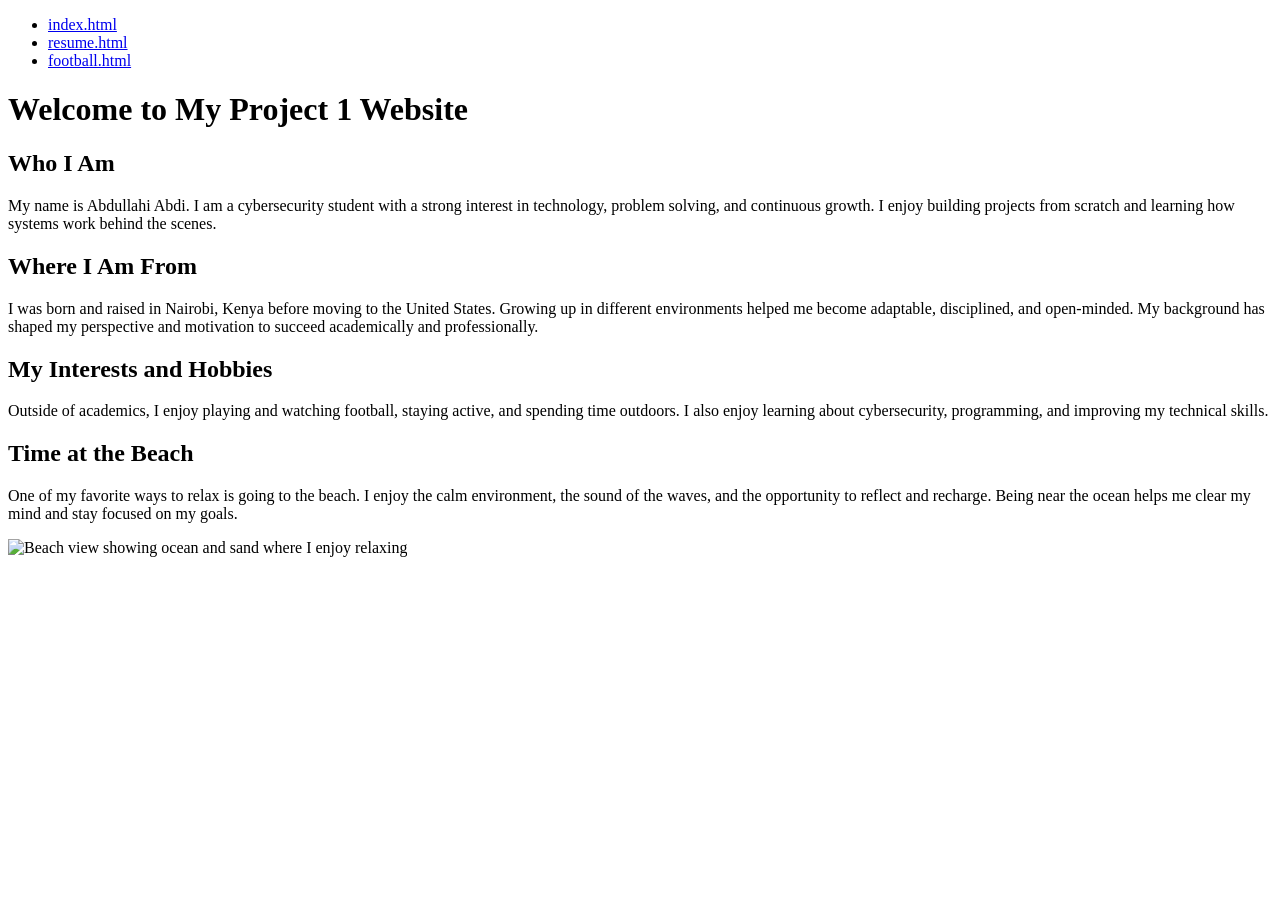
==== project2/index.html @ 9488bbb4 "Create index.html" ====
<!DOCTYPE html>
<html lang="en">
  <head>
    <meta charset="UTF-8">
    <title>Abdullahi Abdi - Project 1</title>
  </head>

  <body>
    <nav>
  <ul>
    <li><a href="index.html">index.html</a></li>
    <li><a href="resume.html">resume.html</a></li>
    <li><a href="football.html">football.html</a></li>
  </ul>
</nav>

    <h1>Welcome to My Project 1 Website</h1>

    <h2>Who I Am</h2>
    <p>
    My name is Abdullahi Abdi. I am a cybersecurity student with a strong interest 
    in technology, problem solving, and continuous growth. I enjoy building projects 
    from scratch and learning how systems work behind the scenes.
  </p>

  <h2>Where I Am From</h2>
  <p>
    I was born and raised in Nairobi, Kenya before moving to the United States. 
    Growing up in different environments helped me become adaptable, disciplined, 
    and open-minded. My background has shaped my perspective and motivation to 
    succeed academically and professionally.
  </p>

  <h2>My Interests and Hobbies</h2>
  <p>
    Outside of academics, I enjoy playing and watching football, staying active, 
    and spending time outdoors. I also enjoy learning about cybersecurity, 
    programming, and improving my technical skills.
  </p>
  <h2>Time at the Beach</h2>
  <p>
    One of my favorite ways to relax is going to the beach. I enjoy the calm 
    environment, the sound of the waves, and the opportunity to reflect and 
    recharge. Being near the ocean helps me clear my mind and stay focused 
    on my goals.
  </p>

  <img src="media/6b4aa15f-7841-44d1-94ff-e7f0ac69c2a6.JPG" alt="Beach view showing ocean and sand where I enjoy relaxing">

</body>
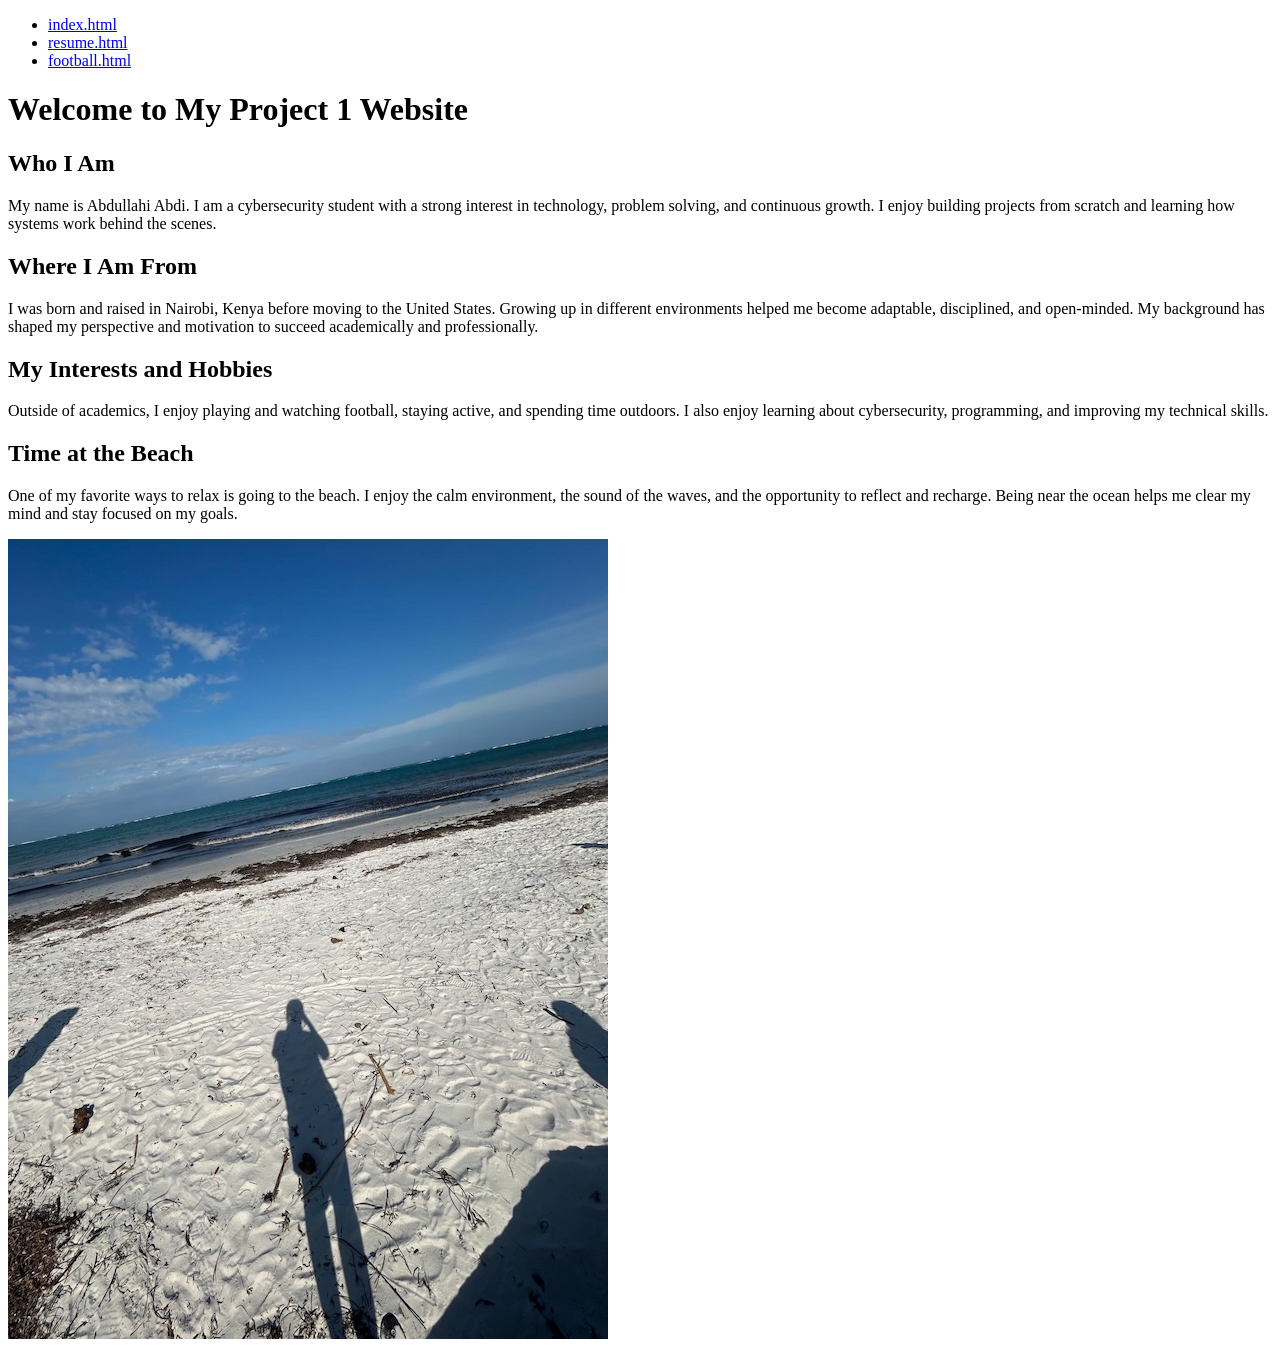
==== commit 314ea52c: "Fix index image tag" ====
--- a/project2/index.html
+++ b/project2/index.html
@@ -45,7 +45,7 @@
     on my goals.
   </p>
 
-  <img src="media/6b4aa15f-7841-44d1-94ff-e7f0ac69c2a6.JPG" alt="Beach view showing ocean and sand where I enjoy relaxing">
+  <img src="../media/6b4aa15f-7841-44d1-94ff-e7f0ac69c2a6.JPG" alt="Beach view showing ocean and sand where I enjoy relaxing">
 
 </body>
 
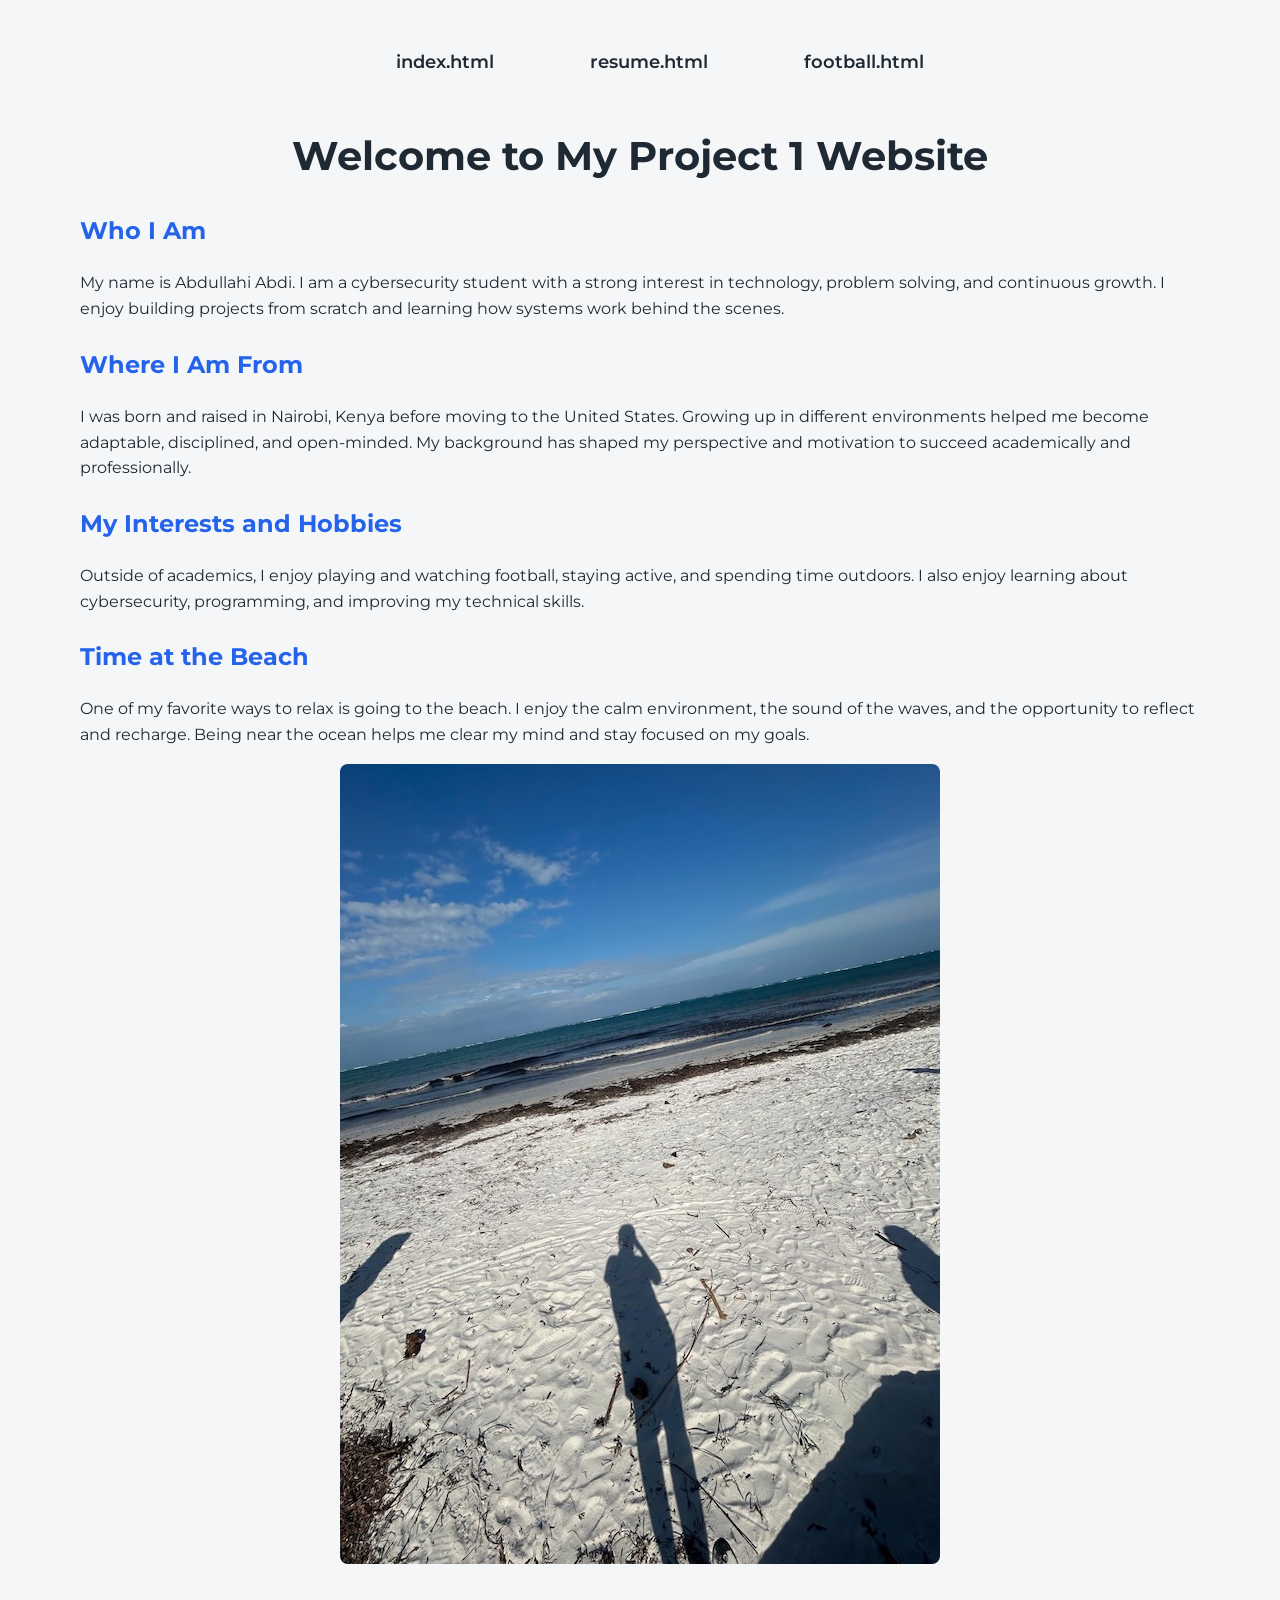
==== commit 7ac71d11: "Update index.html" ====
--- a/project2/index.html
+++ b/project2/index.html
@@ -3,9 +3,11 @@
   <head>
     <meta charset="UTF-8">
     <title>Abdullahi Abdi - Project 1</title>
+    <link rel="stylesheet" href="css/reset.css">
+    <link rel="stylesheet" href="css/style.css">
   </head>
 
-  <body>
+  <body id="index-page"></body>
     <nav>
   <ul>
     <li><a href="index.html">index.html</a></li>
--- a/project2/css/style.css
+++ b/project2/css/style.css
@@ -0,0 +1,134 @@
+@import url('https://fonts.googleapis.com/css2?family=Montserrat:wght@400;600&display=swap');
+
+body {
+  font-family: 'Montserrat', Arial, sans-serif;
+  background: #f4f6f8;
+  color: #1f2933;
+  line-height: 1.6;
+  padding: 2rem;
+}
+
+nav {
+  display: flex;
+  justify-content: center;
+  margin-bottom: 2rem;
+}
+
+nav ul {
+  list-style: none;
+  display: flex;
+  gap: 2rem;
+}
+
+nav li {
+  display: inline;
+}
+
+nav a {
+  text-decoration: none;
+  color: #1f2933;
+  font-weight: 600;
+  font-size: 1.1rem;
+  padding: 0.5rem 1rem;
+}
+
+nav a:hover {
+  color: #2563eb;
+}
+
+nav ul {
+  list-style: none;
+}
+
+nav li {
+  display: inline-block;
+  margin: 0 1rem;
+}
+
+nav a {
+  text-decoration: none;
+  color: #1f2933;
+  font-weight: 600;
+  font-size: 1.1rem;
+}
+
+nav a:hover {
+  color: #2563eb;
+}
+
+h1 {
+  text-align: center;
+  margin-bottom: 1rem;
+}
+
+h2 {
+  margin-top: 1.5rem;
+  color: #2563eb;
+}
+
+section {
+  margin-bottom: 2rem;
+  padding: 1rem;
+  background: white;
+  border-radius: 0.5rem;
+}
+
+img {
+  max-width: 60%;
+  display: block;
+  margin: 1rem auto;
+  border-radius: 0.5rem;
+}
+
+@media (max-width: 768px) {
+  body {
+    padding: 1rem;
+  }
+
+  img {
+    max-width: 90%;
+  }
+
+  nav li {
+    display: block;
+    margin: 0.5rem 0;
+  }
+}
+#index-page {
+  max-width: 70rem;
+  margin: 0 auto;
+}
+
+#index-page h1 {
+  font-size: 2.5rem;
+}
+
+#index-page section {
+  border-left: 0.4rem solid #2563eb;
+}
+
+#resume-page {
+  max-width: 60rem;
+  margin: 0 auto;
+}
+
+#resume-page h2 {
+  font-size: 1.6rem;
+}
+
+#resume-page section {
+  background: #eef2f7;
+}
+
+#football-page {
+  max-width: 65rem;
+  margin: 0 auto;
+}
+
+#football-page h1 {
+  color: #1d4ed8;
+}
+
+#football-page img {
+  border: 0.3rem solid #1d4ed8;
+}
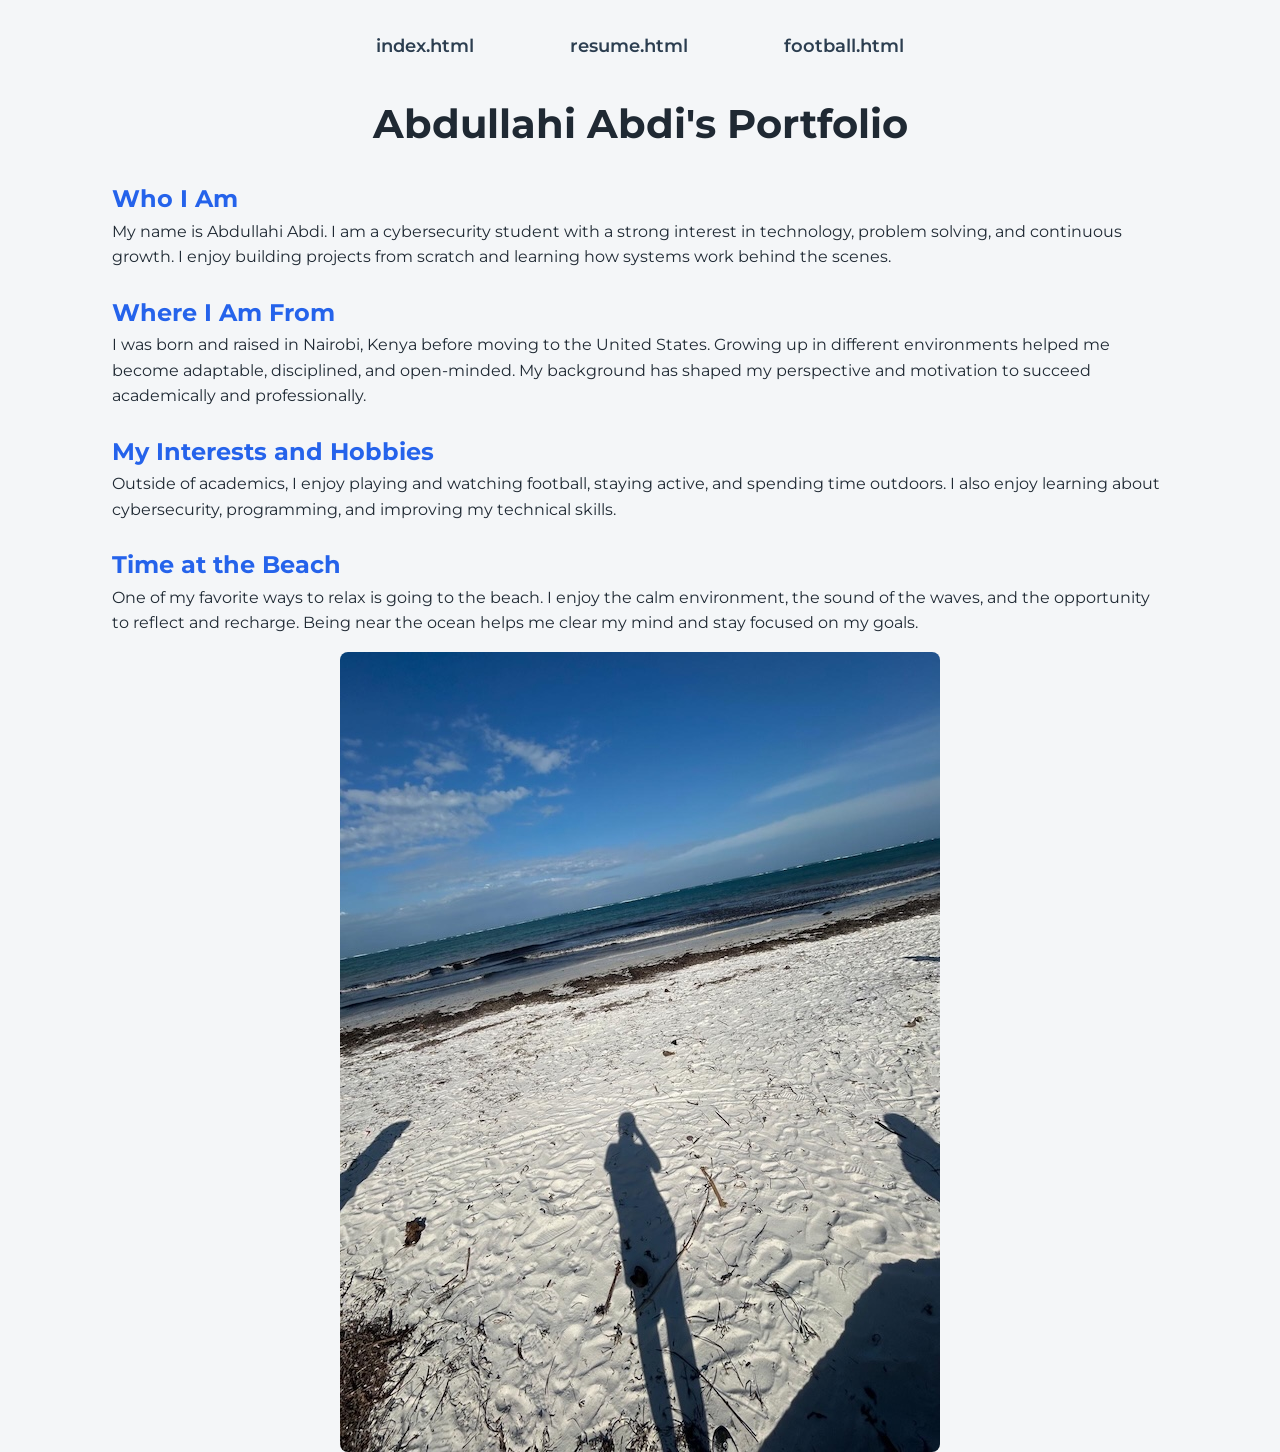
==== commit f8627ef5: "Update index.html" ====
--- a/project2/index.html
+++ b/project2/index.html
@@ -16,7 +16,7 @@
   </ul>
 </nav>
 
-    <h1>Welcome to My Project 1 Website</h1>
+    <h1>Abdullahi Abdi's Portfolio</h1>
 
     <h2>Who I Am</h2>
     <p>
--- a/project2/css/style.css
+++ b/project2/css/style.css
@@ -131,4 +131,15 @@
 
 #football-page img {
   border: 0.3rem solid #1d4ed8;
+}
+nav a {
+  font-weight: 600;
+  color: #2c3e50;
+  padding: 0.6rem 1rem;
+  border-radius: 0.5rem;
+  transition: background 0.3s;
+}
+
+nav a:hover {
+  background: #e6ebf1;
 }
